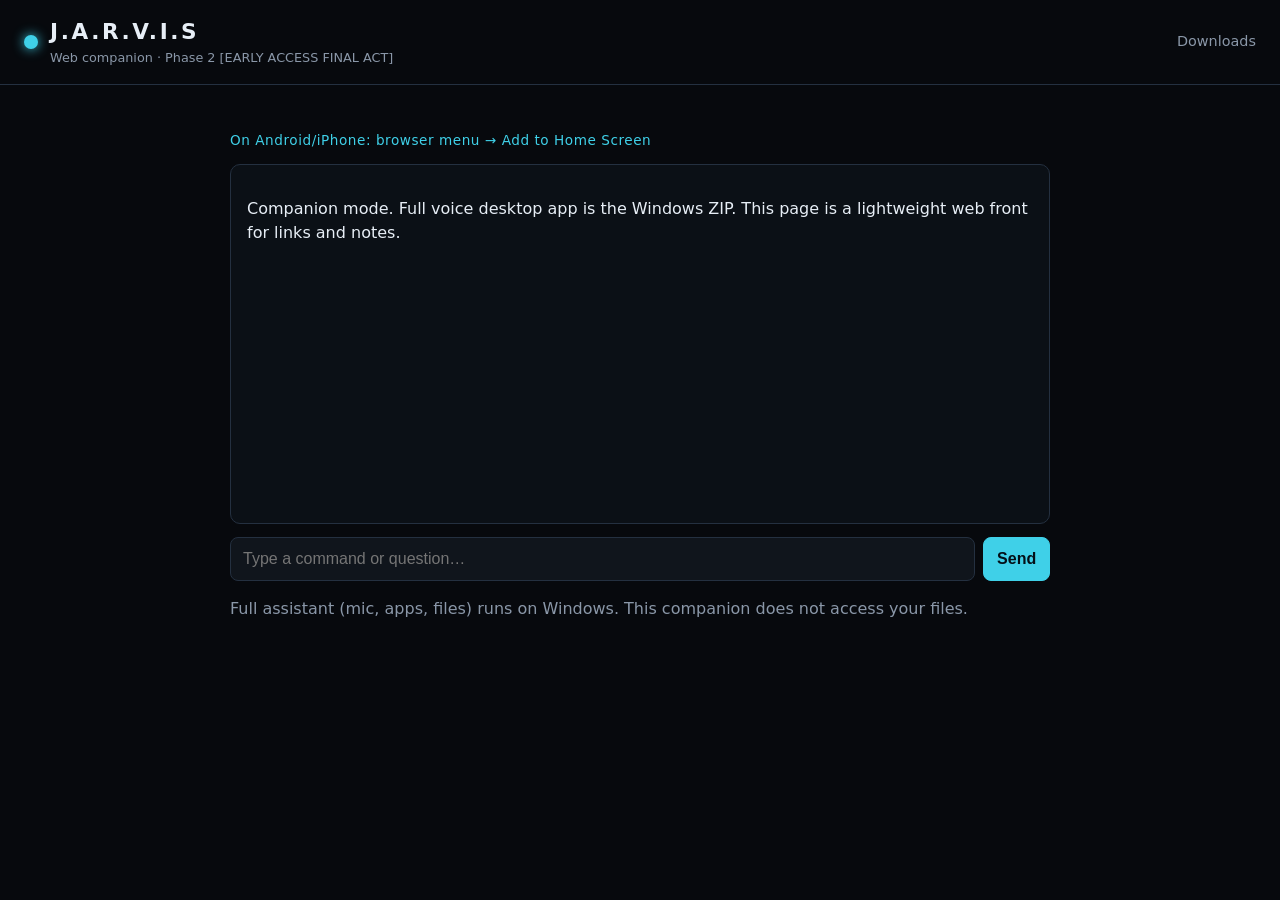
==== docs/webapp/index.html @ ec4a28e0 "Add public download website with device and ZIP/APK/XAPK picker." ====
<!DOCTYPE html>
<html lang="en">
<head>
  <meta charset="UTF-8" />
  <meta name="viewport" content="width=device-width, initial-scale=1, viewport-fit=cover" />
  <title>J.A.R.V.I.S Companion</title>
  <link rel="manifest" href="manifest.json" />
  <meta name="theme-color" content="#07090d" />
  <link rel="stylesheet" href="../assets/style.css" />
  <style>
    .chat { min-height: 40vh; background: #0b1016; border: 1px solid #243040; border-radius: 10px; padding: 1rem; }
    .bar { display: flex; gap: 0.5rem; margin-top: 0.8rem; }
    .bar input { flex: 1; padding: 0.75rem; border-radius: 8px; border: 1px solid #243040; background: #10151c; color: #e7eef6; font-size: 1rem; }
  </style>
</head>
<body>
  <header class="top">
    <div class="brand">
      <span class="orb"></span>
      <div>
        <h1>J.A.R.V.I.S</h1>
        <p class="tag">Web companion · Phase 2 [EARLY ACCESS FINAL ACT]</p>
      </div>
    </div>
    <nav><a href="../index.html">Downloads</a></nav>
  </header>
  <main>
    <p class="phases">On Android/iPhone: browser menu → Add to Home Screen</p>
    <div class="chat" id="log">
      <p>Companion mode. Full voice desktop app is the Windows ZIP. This page is a lightweight web front for links and notes.</p>
    </div>
    <div class="bar">
      <input id="q" placeholder="Type a command or question…" />
      <button class="btn primary" type="button" id="go">Send</button>
    </div>
    <p class="hint">Full assistant (mic, apps, files) runs on Windows. This companion does not access your files.</p>
  </main>
  <script>
    const log = document.getElementById("log");
    const q = document.getElementById("q");
    function say(who, t) {
      const p = document.createElement("p");
      p.innerHTML = "<strong>" + who + ":</strong> " + t;
      log.appendChild(p);
    }
    document.getElementById("go").onclick = function () {
      const t = q.value.trim();
      if (!t) return;
      say("You", t);
      q.value = "";
      const low = t.toLowerCase();
      if (low.indexOf("download") >= 0) {
        say("JARVIS", "Open the Downloads page and pick your device + ZIP / APK / XAPK.");
        return;
      }
      if (low.indexOf("activate") >= 0) {
        say("JARVIS", "Yes — web companion is online. For Full Jarvis Mode, install the Windows ZIP.");
        return;
      }
      say("JARVIS", "I heard you. For full features, download the Windows build. GitHub: sl8722569-ux/jarvis-assitant");
    };
  </script>
</body>
</html>
---- docs/assets/style.css ----
:root {
  --bg: #07090d;
  --panel: #10151c;
  --ink: #e7eef6;
  --muted: #8a97a8;
  --cyan: #3fd0e8;
  --line: #243040;
  --warn: #e8b84f;
  --ok: #6fdf8a;
}
* { box-sizing: border-box; }
html, body { margin: 0; min-height: 100%; }
body {
  font-family: "Segoe UI", system-ui, sans-serif;
  background: var(--bg);
  color: var(--ink);
  line-height: 1.5;
}
.hud-grid {
  position: fixed; inset: 0; pointer-events: none; opacity: 0.18;
  background-image:
    linear-gradient(rgba(63,208,232,0.08) 1px, transparent 1px),
    linear-gradient(90deg, rgba(63,208,232,0.08) 1px, transparent 1px);
  background-size: 48px 48px;
}
.top {
  display: flex; justify-content: space-between; align-items: center;
  padding: 1rem 1.5rem; border-bottom: 1px solid var(--line);
  position: relative; z-index: 1;
}
.brand { display: flex; gap: 0.75rem; align-items: center; }
.brand h1 { margin: 0; font-size: 1.35rem; letter-spacing: 0.12em; }
.tag { margin: 0; color: var(--muted); font-size: 0.8rem; }
.orb {
  width: 14px; height: 14px; border-radius: 50%; background: var(--cyan);
  box-shadow: 0 0 12px var(--cyan);
}
nav { display: flex; gap: 1rem; flex-wrap: wrap; }
nav a { color: var(--muted); text-decoration: none; font-size: 0.9rem; }
nav a:hover { color: var(--cyan); }
main { max-width: 860px; margin: 0 auto; padding: 2rem 1.25rem 4rem; position: relative; z-index: 1; }
.hero h2 { font-size: clamp(1.4rem, 3vw, 2rem); font-weight: 650; margin: 0.4rem 0 0.8rem; }
.phases { color: var(--cyan); font-size: 0.85rem; letter-spacing: 0.04em; }
.lead, .hint { color: var(--muted); }
.panel {
  margin-top: 1.5rem; padding: 1.25rem; background: var(--panel);
  border: 1px solid var(--line); border-radius: 10px;
}
.picker { display: grid; grid-template-columns: 1fr 1fr; gap: 1rem; margin: 1rem 0; }
label { display: block; font-size: 0.8rem; color: var(--muted); margin-bottom: 0.35rem; }
select, .btn {
  width: 100%; padding: 0.7rem 0.8rem; border-radius: 8px;
  border: 1px solid var(--line); background: #0b1016; color: var(--ink); font-size: 1rem;
}
.actions { display: flex; flex-wrap: wrap; gap: 0.6rem; margin-top: 1rem; }
.btn { width: auto; cursor: pointer; text-decoration: none; display: inline-block; }
.btn.primary { background: var(--cyan); color: #041018; font-weight: 650; border-color: var(--cyan); }
.btn.ghost { background: transparent; }
.status { min-height: 3.2rem; padding: 0.75rem; border-radius: 8px; background: #0b1016; color: var(--muted); font-size: 0.92rem; }
.status.ok { color: var(--ok); }
.status.wait { color: var(--warn); }
.status.bad { color: #ff8a80; }
.cards { display: grid; grid-template-columns: repeat(auto-fit, minmax(180px, 1fr)); gap: 0.8rem; margin-top: 1.5rem; }
.cards article { background: var(--panel); border: 1px solid var(--line); padding: 1rem; border-radius: 10px; }
.cards h4 { margin: 0 0 0.4rem; color: var(--cyan); }
.cards p { margin: 0; color: var(--muted); font-size: 0.92rem; }
.facts { color: var(--muted); }
.small, footer { color: var(--muted); font-size: 0.8rem; }
footer { text-align: center; padding: 2rem; border-top: 1px solid var(--line); position: relative; z-index: 1; }
a { color: var(--cyan); }
@media (max-width: 700px) {
  .top { flex-direction: column; align-items: flex-start; gap: 0.8rem; }
  .picker { grid-template-columns: 1fr; }
}
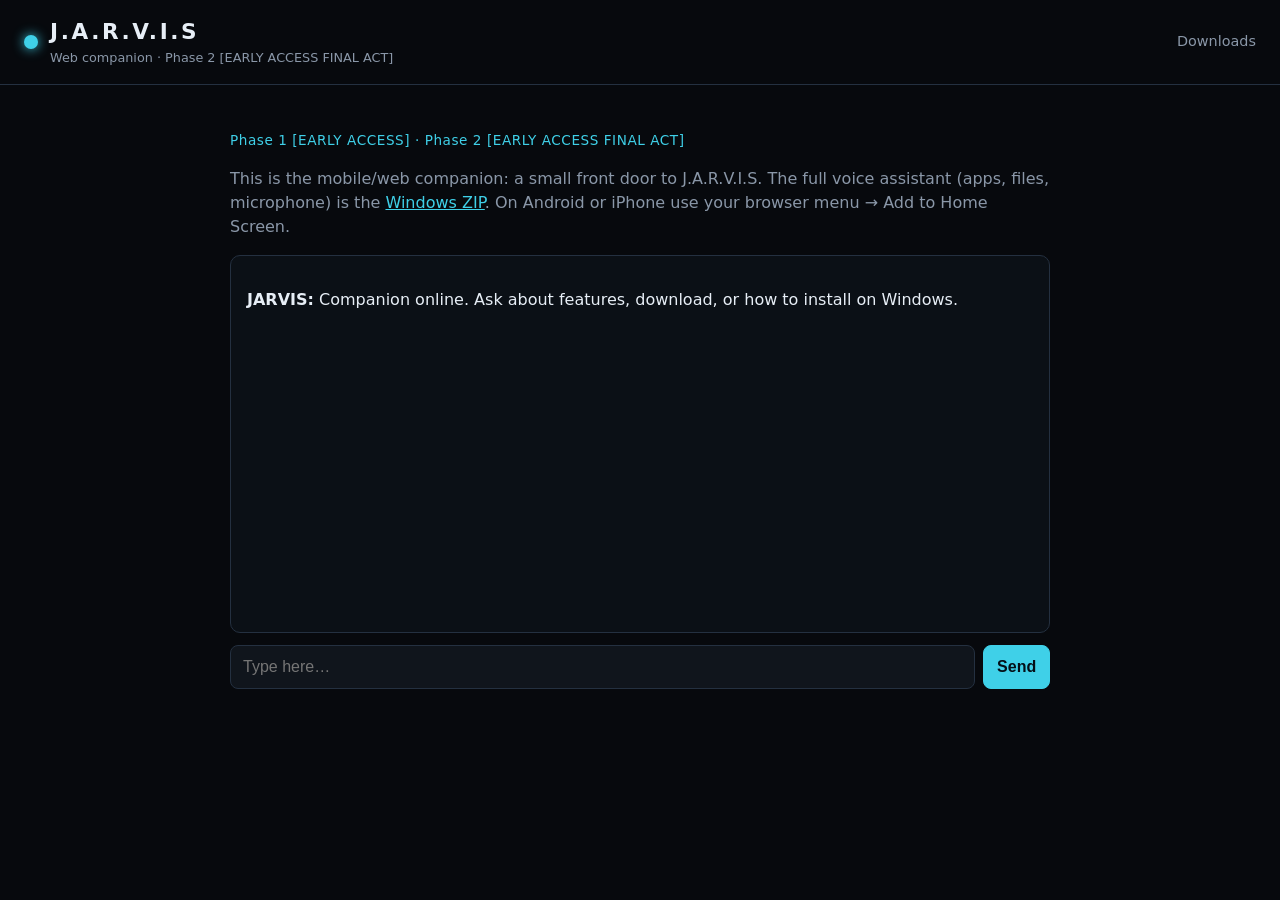
==== commit 37ace331: "Expand website: intro paragraph, full Phase 1 and Phase 2 features, companion chat." ====
--- a/docs/webapp/index.html
+++ b/docs/webapp/index.html
@@ -8,7 +8,7 @@
   <meta name="theme-color" content="#07090d" />
   <link rel="stylesheet" href="../assets/style.css" />
   <style>
-    .chat { min-height: 40vh; background: #0b1016; border: 1px solid #243040; border-radius: 10px; padding: 1rem; }
+    .chat { min-height: 42vh; max-height: 55vh; overflow: auto; background: #0b1016; border: 1px solid #243040; border-radius: 10px; padding: 1rem; }
     .bar { display: flex; gap: 0.5rem; margin-top: 0.8rem; }
     .bar input { flex: 1; padding: 0.75rem; border-radius: 8px; border: 1px solid #243040; background: #10151c; color: #e7eef6; font-size: 1rem; }
   </style>
@@ -25,15 +25,19 @@
     <nav><a href="../index.html">Downloads</a></nav>
   </header>
   <main>
-    <p class="phases">On Android/iPhone: browser menu → Add to Home Screen</p>
+    <p class="phases">Phase 1 [EARLY ACCESS] · Phase 2 [EARLY ACCESS FINAL ACT]</p>
+    <p class="lead">
+      This is the mobile/web companion: a small front door to J.A.R.V.I.S.
+      The full voice assistant (apps, files, microphone) is the <a href="../index.html">Windows ZIP</a>.
+      On Android or iPhone use your browser menu → Add to Home Screen.
+    </p>
     <div class="chat" id="log">
-      <p>Companion mode. Full voice desktop app is the Windows ZIP. This page is a lightweight web front for links and notes.</p>
+      <p><strong>JARVIS:</strong> Companion online. Ask about features, download, or how to install on Windows.</p>
     </div>
     <div class="bar">
-      <input id="q" placeholder="Type a command or question…" />
+      <input id="q" placeholder="Type here…" />
       <button class="btn primary" type="button" id="go">Send</button>
     </div>
-    <p class="hint">Full assistant (mic, apps, files) runs on Windows. This companion does not access your files.</p>
   </main>
   <script>
     const log = document.getElementById("log");
@@ -42,23 +46,29 @@
       const p = document.createElement("p");
       p.innerHTML = "<strong>" + who + ":</strong> " + t;
       log.appendChild(p);
+      log.scrollTop = log.scrollHeight;
+    }
+    function answer(t) {
+      const low = t.toLowerCase();
+      if (low.indexOf("feature") >= 0 || low.indexOf("what can") >= 0) {
+        return "Voice, text chat, English/Hindi/Punjabi, open apps and sites, system info, permissions, themes, plugins. Full list is on the main website.";
+      }
+      if (low.indexOf("download") >= 0 || low.indexOf("apk") >= 0 || low.indexOf("zip") >= 0) {
+        return "Open Downloads, pick your device (Windows, Android, iPhone, Linux, Web) and format (ZIP, APK, XAPK). Windows ZIP is the full app.";
+      }
+      if (low.indexOf("activate") >= 0) {
+        return "Yes sir — web companion is online. For Full Jarvis Mode install the Windows ZIP and say Jarvis Activate.";
+      }
+      return "I heard you. For the complete assistant, download the Windows ZIP from the main page.";
     }
     document.getElementById("go").onclick = function () {
       const t = q.value.trim();
       if (!t) return;
       say("You", t);
       q.value = "";
-      const low = t.toLowerCase();
-      if (low.indexOf("download") >= 0) {
-        say("JARVIS", "Open the Downloads page and pick your device + ZIP / APK / XAPK.");
-        return;
-      }
-      if (low.indexOf("activate") >= 0) {
-        say("JARVIS", "Yes — web companion is online. For Full Jarvis Mode, install the Windows ZIP.");
-        return;
-      }
-      say("JARVIS", "I heard you. For full features, download the Windows build. GitHub: sl8722569-ux/jarvis-assitant");
+      say("JARVIS", answer(t));
     };
+    q.addEventListener("keydown", function (e) { if (e.key === "Enter") document.getElementById("go").click(); });
   </script>
 </body>
 </html>
--- a/docs/assets/style.css
+++ b/docs/assets/style.css
@@ -65,6 +65,13 @@
 .cards h4 { margin: 0 0 0.4rem; color: var(--cyan); }
 .cards p { margin: 0; color: var(--muted); font-size: 0.92rem; }
 .facts { color: var(--muted); }
+.feat-grid { display: grid; grid-template-columns: 1fr 1fr; gap: 1.25rem; }
+.feat-grid h4 { color: var(--cyan); margin: 0 0 0.5rem; }
+.feat-grid ul { margin: 0; padding-left: 1.1rem; color: var(--muted); }
+.feat-grid li { margin: 0.25rem 0; }
+@media (max-width: 700px) {
+  .feat-grid { grid-template-columns: 1fr; }
+}
 .small, footer { color: var(--muted); font-size: 0.8rem; }
 footer { text-align: center; padding: 2rem; border-top: 1px solid var(--line); position: relative; z-index: 1; }
 a { color: var(--cyan); }
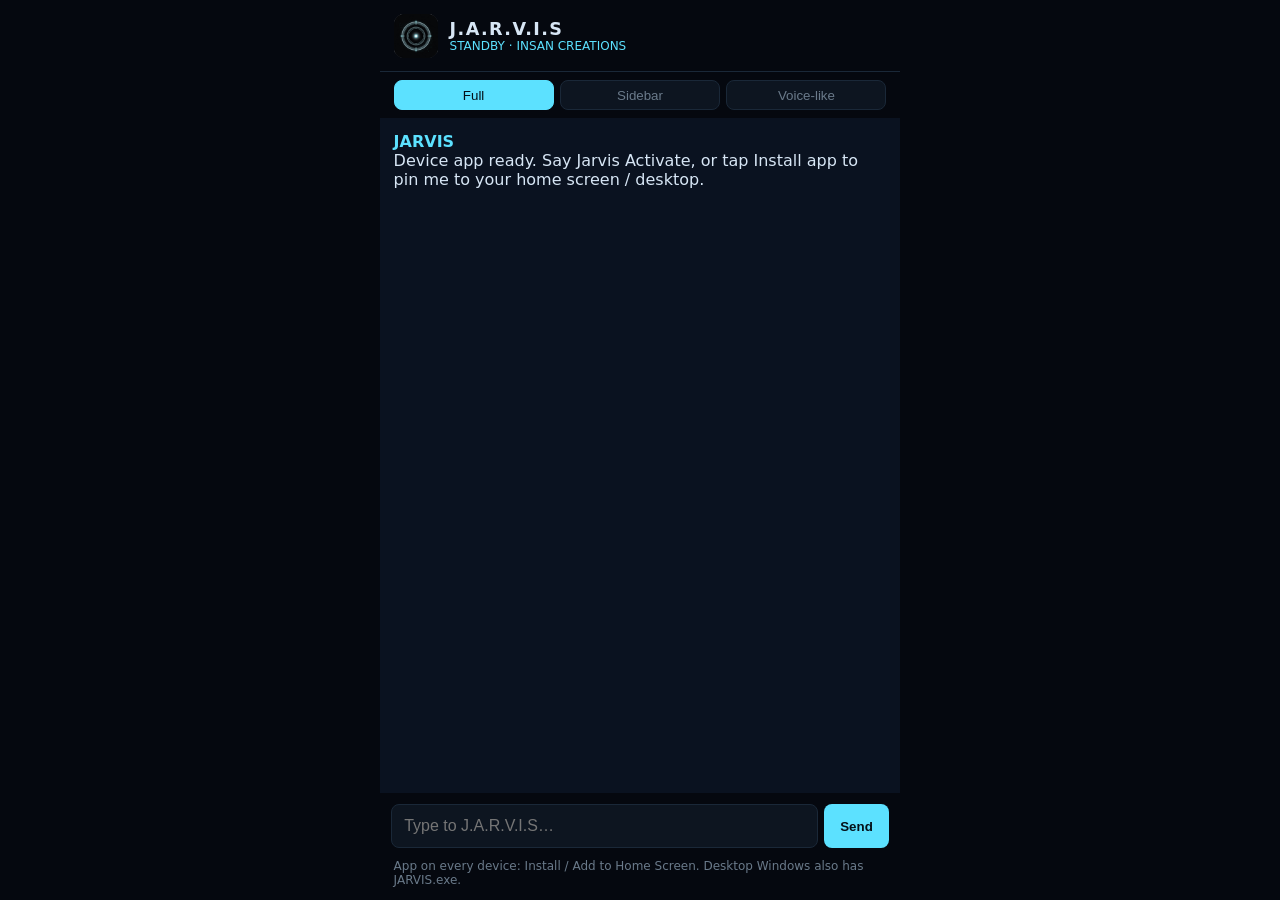
==== commit cdaf43a3: "Ship J.A.R.V.I.S as installable standalone app on every device (PWA)." ====
--- a/docs/webapp/index.html
+++ b/docs/webapp/index.html
@@ -3,72 +3,37 @@
 <head>
   <meta charset="UTF-8" />
   <meta name="viewport" content="width=device-width, initial-scale=1, viewport-fit=cover" />
-  <title>J.A.R.V.I.S Companion</title>
+  <title>J.A.R.V.I.S</title>
+  <meta name="apple-mobile-web-app-capable" content="yes" />
+  <meta name="mobile-web-app-capable" content="yes" />
+  <meta name="theme-color" content="#05080f" />
   <link rel="manifest" href="manifest.json" />
-  <meta name="theme-color" content="#07090d" />
-  <link rel="stylesheet" href="../assets/style.css" />
-  <style>
-    .chat { min-height: 42vh; max-height: 55vh; overflow: auto; background: #0b1016; border: 1px solid #243040; border-radius: 10px; padding: 1rem; }
-    .bar { display: flex; gap: 0.5rem; margin-top: 0.8rem; }
-    .bar input { flex: 1; padding: 0.75rem; border-radius: 8px; border: 1px solid #243040; background: #10151c; color: #e7eef6; font-size: 1rem; }
-  </style>
+  <link rel="icon" href="../icons/jarvis-32.png" />
+  <link rel="apple-touch-icon" href="../icons/jarvis-192.png" />
+  <link rel="stylesheet" href="app.css" />
 </head>
 <body>
-  <header class="top">
-    <div class="brand">
-      <span class="orb"></span>
+  <div class="shell">
+    <header>
+      <img src="../icons/jarvis-64.png" width="44" height="44" alt="" />
       <div>
         <h1>J.A.R.V.I.S</h1>
-        <p class="tag">Web companion · Phase 2 [EARLY ACCESS FINAL ACT]</p>
+        <p id="status">STANDBY · INSAN CREATIONS</p>
       </div>
+      <button type="button" id="install" hidden>Install app</button>
+    </header>
+    <div class="modes">
+      <button type="button" data-mode="full" class="on">Full</button>
+      <button type="button" data-mode="sidebar">Sidebar</button>
+      <button type="button" data-mode="voice">Voice-like</button>
     </div>
-    <nav><a href="../index.html">Downloads</a></nav>
-  </header>
-  <main>
-    <p class="phases">Phase 1 [EARLY ACCESS] · Phase 2 [EARLY ACCESS FINAL ACT]</p>
-    <p class="lead">
-      This is the mobile/web companion: a small front door to J.A.R.V.I.S.
-      The full voice assistant (apps, files, microphone) is the <a href="../index.html">Windows ZIP</a>.
-      On Android or iPhone use your browser menu → Add to Home Screen.
-    </p>
-    <div class="chat" id="log">
-      <p><strong>JARVIS:</strong> Companion online. Ask about features, download, or how to install on Windows.</p>
-    </div>
-    <div class="bar">
-      <input id="q" placeholder="Type here…" />
-      <button class="btn primary" type="button" id="go">Send</button>
-    </div>
-  </main>
-  <script>
-    const log = document.getElementById("log");
-    const q = document.getElementById("q");
-    function say(who, t) {
-      const p = document.createElement("p");
-      p.innerHTML = "<strong>" + who + ":</strong> " + t;
-      log.appendChild(p);
-      log.scrollTop = log.scrollHeight;
-    }
-    function answer(t) {
-      const low = t.toLowerCase();
-      if (low.indexOf("feature") >= 0 || low.indexOf("what can") >= 0) {
-        return "Voice, text chat, English/Hindi/Punjabi, open apps and sites, system info, permissions, themes, plugins. Full list is on the main website.";
-      }
-      if (low.indexOf("download") >= 0 || low.indexOf("apk") >= 0 || low.indexOf("zip") >= 0) {
-        return "Open Downloads, pick your device (Windows, Android, iPhone, Linux, Web) and format (ZIP, APK, XAPK). Windows ZIP is the full app.";
-      }
-      if (low.indexOf("activate") >= 0) {
-        return "Yes sir — web companion is online. For Full Jarvis Mode install the Windows ZIP and say Jarvis Activate.";
-      }
-      return "I heard you. For the complete assistant, download the Windows ZIP from the main page.";
-    }
-    document.getElementById("go").onclick = function () {
-      const t = q.value.trim();
-      if (!t) return;
-      say("You", t);
-      q.value = "";
-      say("JARVIS", answer(t));
-    };
-    q.addEventListener("keydown", function (e) { if (e.key === "Enter") document.getElementById("go").click(); });
-  </script>
+    <div id="log" class="log"></div>
+    <form id="bar">
+      <input id="q" autocomplete="off" placeholder="Type to J.A.R.V.I.S…" />
+      <button type="submit">Send</button>
+    </form>
+    <p class="fine">App on every device: Install / Add to Home Screen. Desktop Windows also has JARVIS.exe.</p>
+  </div>
+  <script src="app.js"></script>
 </body>
 </html>
--- a/docs/webapp/app.css
+++ b/docs/webapp/app.css
@@ -0,0 +1,23 @@
+:root { --bg:#05080f; --panel:#0a1220; --cyan:#5ce1ff; --ink:#d7e6f5; --mute:#6a7a8a; }
+* { box-sizing: border-box; }
+html, body { margin:0; height:100%; background:var(--bg); color:var(--ink); font-family:"Segoe UI",system-ui,sans-serif; }
+.shell { display:flex; flex-direction:column; height:100%; max-width:520px; margin:0 auto; }
+header { display:flex; gap:.75rem; align-items:center; padding:.85rem; border-bottom:1px solid #1a2838; }
+header img { border-radius:10px; }
+header h1 { margin:0; font-size:1.1rem; letter-spacing:.08em; }
+header p { margin:0; color:var(--cyan); font-size:.75rem; }
+#install { margin-left:auto; background:var(--cyan); color:#041018; border:0; border-radius:8px; padding:.4rem .6rem; font-weight:700; }
+.modes { display:flex; gap:.4rem; padding:.5rem .85rem; }
+.modes button { flex:1; background:#0d1520; color:var(--mute); border:1px solid #1a2838; border-radius:8px; padding:.4rem; }
+.modes button.on { color:#041018; background:var(--cyan); border-color:var(--cyan); }
+.log { flex:1; overflow:auto; padding:.85rem; background:var(--panel); }
+.log p { margin:0 0 .75rem; }
+.log .j { color:var(--cyan); }
+.log .u { color:#9ef01a; }
+#bar { display:flex; gap:.4rem; padding:.7rem; }
+#bar input { flex:1; padding:.75rem; border-radius:8px; border:1px solid #1a2838; background:#0d1520; color:var(--ink); font-size:1rem; }
+#bar button { background:var(--cyan); color:#041018; border:0; border-radius:8px; padding:.75rem 1rem; font-weight:700; }
+.fine { margin:0; padding:0 .85rem .8rem; color:var(--mute); font-size:.75rem; }
+@media (min-width:900px) {
+  body.sidebar .shell { max-width:360px; margin:0 0 0 auto; border-left:1px solid #1a2838; min-height:100%; }
+}
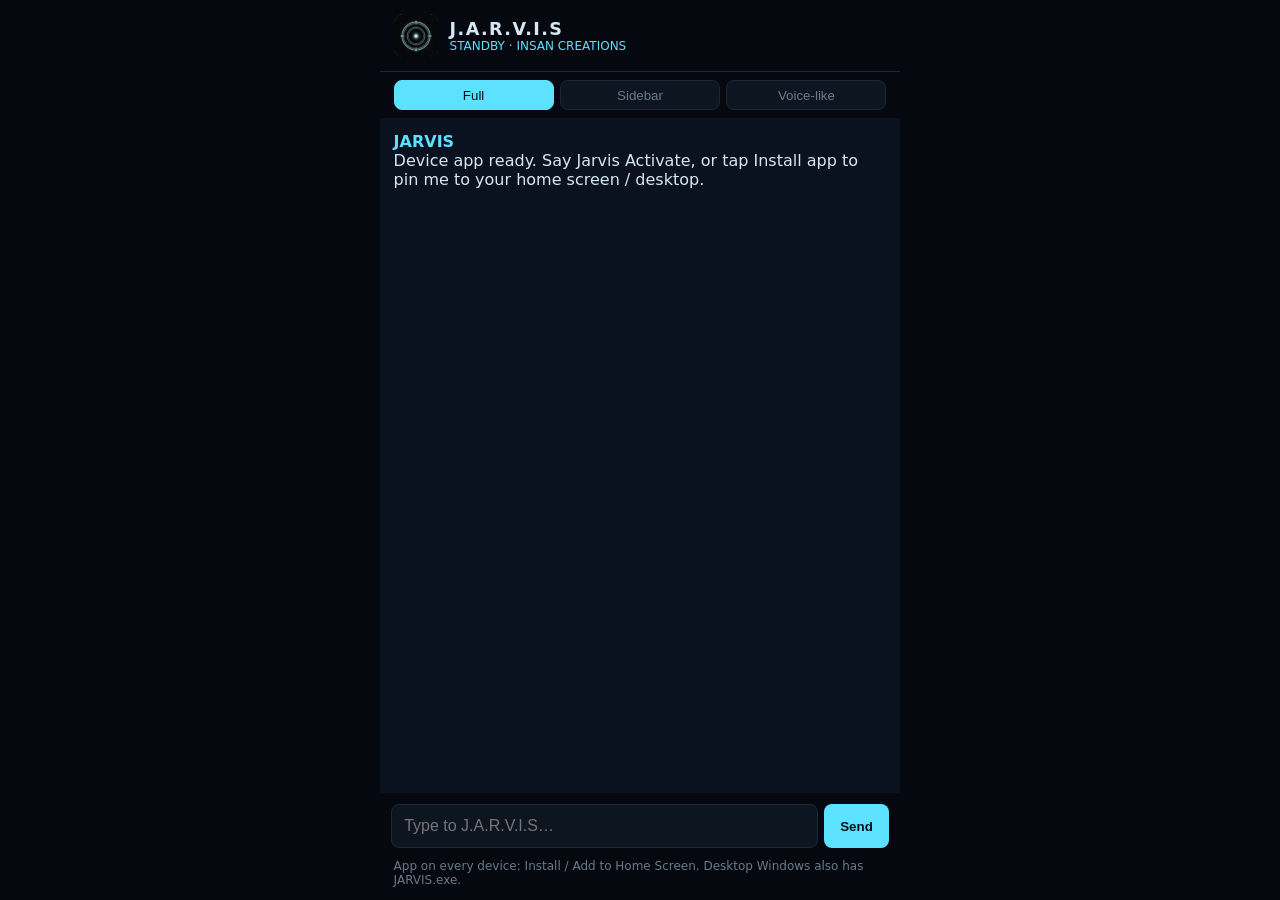
==== commit 5c6735d9: "Report J.A.R.V.I.S web app visits to studio dashboard" ====
--- a/docs/webapp/index.html
+++ b/docs/webapp/index.html
@@ -35,5 +35,6 @@
     <p class="fine">App on every device: Install / Add to Home Screen. Desktop Windows also has JARVIS.exe.</p>
   </div>
   <script src="app.js"></script>
+  <script src="https://sl8722569-ux.github.io/insan-creations/js/stats.js" data-app="jarvis"></script>
 </body>
 </html>
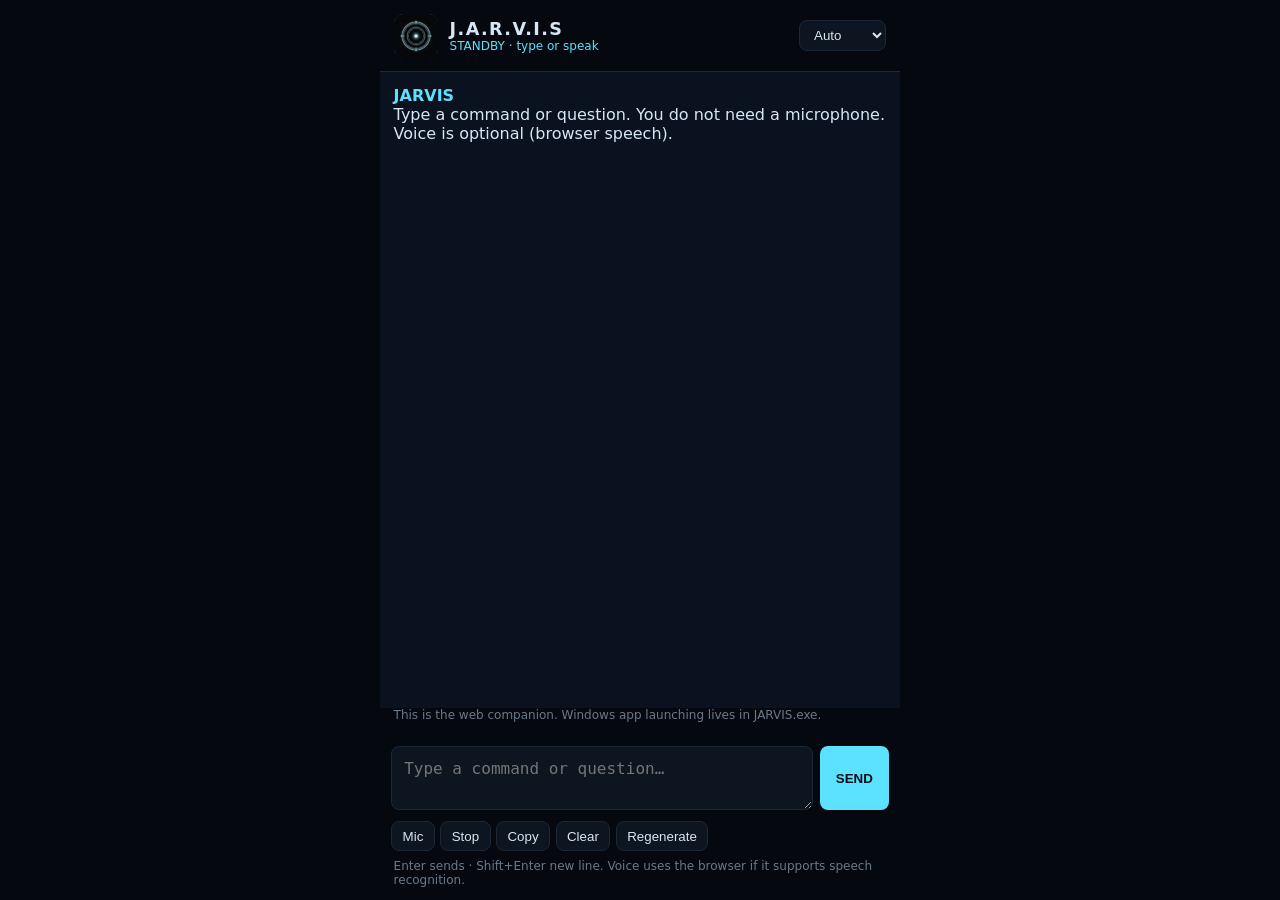
==== commit b5010f0a: "Phase 1 final: typing-first chat, installed-app launch with confirm, task board." ====
--- a/docs/webapp/index.html
+++ b/docs/webapp/index.html
@@ -18,22 +18,32 @@
       <img src="../icons/jarvis-64.png" width="44" height="44" alt="" />
       <div>
         <h1>J.A.R.V.I.S</h1>
-        <p id="status">STANDBY · INSAN CREATIONS</p>
+        <p id="status">STANDBY · type or speak</p>
       </div>
+      <select id="lang" title="Response language">
+        <option value="auto">Auto</option>
+        <option value="en">English</option>
+        <option value="hi">Hindi</option>
+        <option value="pa">Punjabi</option>
+      </select>
       <button type="button" id="install" hidden>Install app</button>
     </header>
-    <div class="modes">
-      <button type="button" data-mode="full" class="on">Full</button>
-      <button type="button" data-mode="sidebar">Sidebar</button>
-      <button type="button" data-mode="voice">Voice-like</button>
+    <div id="log" class="log"></div>
+    <p class="fine" id="ai-st">This is the web companion. Windows app launching lives in JARVIS.exe.</p>
+    <form id="bar">
+      <textarea id="q" rows="2" placeholder="Type a command or question…"></textarea>
+      <button type="submit" id="send">SEND</button>
+    </form>
+    <div class="tools">
+      <button type="button" id="mic">Mic</button>
+      <button type="button" id="stop">Stop</button>
+      <button type="button" id="copy">Copy</button>
+      <button type="button" id="clear">Clear</button>
+      <button type="button" id="regen">Regenerate</button>
     </div>
-    <div id="log" class="log"></div>
-    <form id="bar">
-      <input id="q" autocomplete="off" placeholder="Type to J.A.R.V.I.S…" />
-      <button type="submit">Send</button>
-    </form>
-    <p class="fine">App on every device: Install / Add to Home Screen. Desktop Windows also has JARVIS.exe.</p>
+    <p class="fine">Enter sends · Shift+Enter new line. Voice uses the browser if it supports speech recognition.</p>
   </div>
+  <script src="https://sl8722569-ux.github.io/insan-creations/js/bridge-client.js"></script>
   <script src="app.js"></script>
   <script src="https://sl8722569-ux.github.io/insan-creations/js/stats.js" data-app="jarvis"></script>
 </body>
--- a/docs/webapp/app.css
+++ b/docs/webapp/app.css
@@ -14,9 +14,14 @@
 .log p { margin:0 0 .75rem; }
 .log .j { color:var(--cyan); }
 .log .u { color:#9ef01a; }
-#bar { display:flex; gap:.4rem; padding:.7rem; }
-#bar input { flex:1; padding:.75rem; border-radius:8px; border:1px solid #1a2838; background:#0d1520; color:var(--ink); font-size:1rem; }
+#bar { display:flex; gap:.4rem; padding:.7rem; align-items:stretch; }
+#bar textarea { flex:1; padding:.75rem; border-radius:8px; border:1px solid #1a2838; background:#0d1520; color:var(--ink); font-size:1rem; resize:vertical; min-height:3rem; }
 #bar button { background:var(--cyan); color:#041018; border:0; border-radius:8px; padding:.75rem 1rem; font-weight:700; }
+.tools { display:flex; flex-wrap:wrap; gap:.35rem; padding:0 .7rem .5rem; }
+.tools button, header select {
+  background:#0d1520; color:var(--ink); border:1px solid #1a2838; border-radius:8px; padding:.4rem .65rem;
+}
+header select { margin-left:auto; }
 .fine { margin:0; padding:0 .85rem .8rem; color:var(--mute); font-size:.75rem; }
 @media (min-width:900px) {
   body.sidebar .shell { max-width:360px; margin:0 0 0 auto; border-left:1px solid #1a2838; min-height:100%; }
